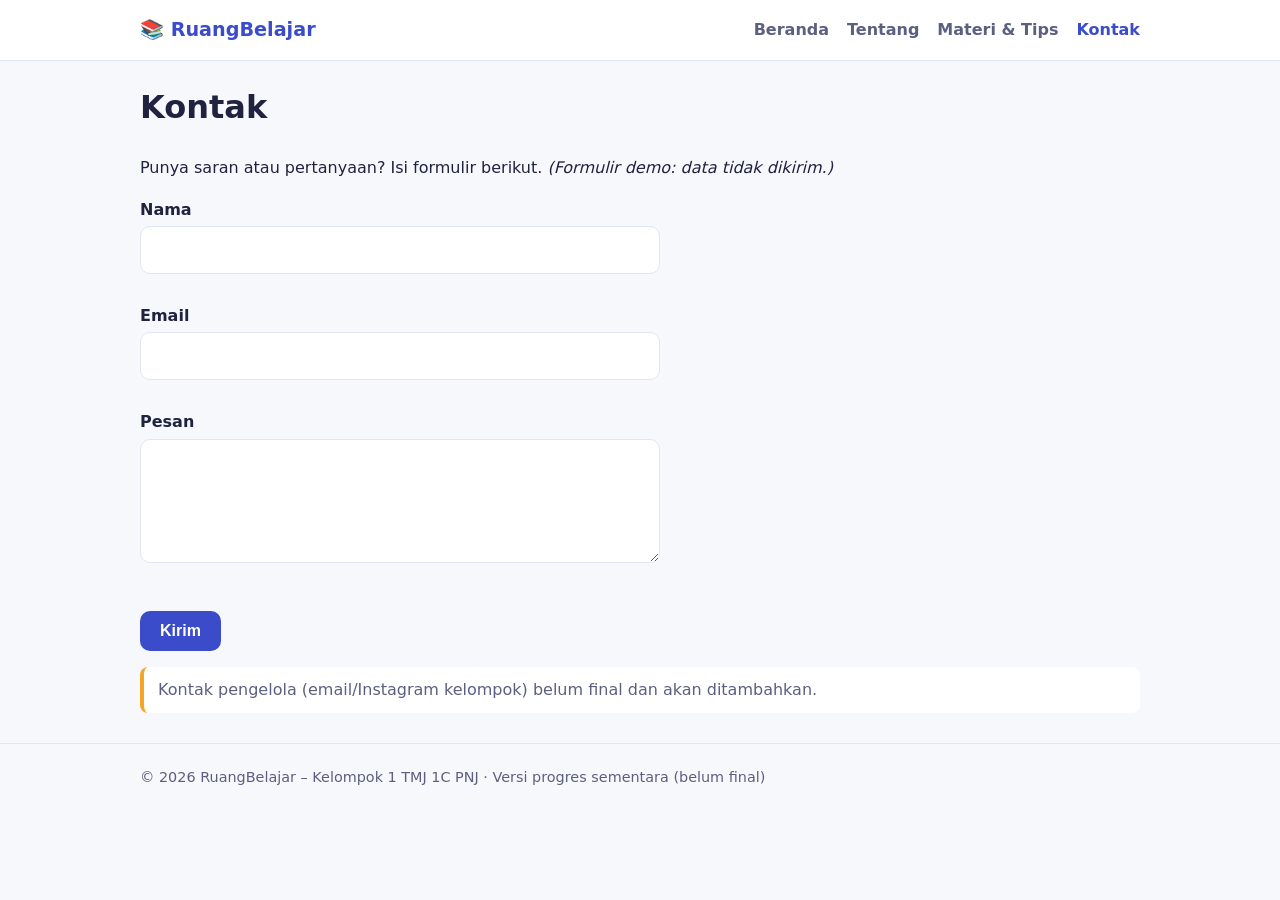
==== kontak.html @ 44ad8ecd "Add files via upload" ====
<!DOCTYPE html><html lang="id"><head><meta charset="utf-8"><meta name="viewport" content="width=device-width,initial-scale=1"><title>Kontak – RuangBelajar</title><link rel="stylesheet" href="style.css"></head><body>
<header><div class="wrap bar"><a class="logo" href="index.html">📚 RuangBelajar</a><button id="burger" aria-label="Menu">☰</button><nav><a href="index.html">Beranda</a><a href="tentang.html">Tentang</a><a href="materi.html">Materi &amp; Tips</a><a href="kontak.html">Kontak</a></nav></div></header>
<main class="wrap"><h1>Kontak</h1><p>Punya saran atau pertanyaan? Isi formulir berikut. <i>(Formulir demo: data tidak dikirim.)</i></p><form id="kontak" novalidate><label for="nama">Nama</label><input id="nama"><div class="err" id="e-nama"></div><label for="email">Email</label><input id="email" type="email"><div class="err" id="e-email"></div><label for="pesan">Pesan</label><textarea id="pesan" rows="4"></textarea><div class="err" id="e-pesan"></div><br><button class="btn" type="submit">Kirim</button><p class="ok" id="hasil"></p></form><p class="note">Kontak pengelola (email/Instagram kelompok) belum final dan akan ditambahkan.</p></main>
<footer><div class="wrap">© 2026 RuangBelajar – Kelompok 1 TMJ 1C PNJ · Versi progres sementara (belum final)</div></footer>
<script src="script.js"></script></body></html>
---- style.css ----
:root{--p:#3b4cca;--a:#f5a524;--bg:#f7f8fc;--t:#1f2340;--m:#5b6080;--c:#fff;--b:#e2e5f2}
@media(prefers-color-scheme:dark){:root{--bg:#14162b;--t:#eceefb;--m:#a9aed0;--c:#1e2140;--b:#303559;--p:#7f8cff}}
*{box-sizing:border-box}body{margin:0;font-family:system-ui,Segoe UI,Arial,sans-serif;background:var(--bg);color:var(--t);line-height:1.6}
a{color:var(--p)}.wrap{max-width:1040px;margin:auto;padding:0 20px}
header{background:var(--c);border-bottom:1px solid var(--b);position:sticky;top:0;z-index:5}
.bar{display:flex;align-items:center;justify-content:space-between;height:60px}
.logo{font-weight:800;font-size:1.2rem;color:var(--p);text-decoration:none}
nav a{margin-left:18px;text-decoration:none;color:var(--m);font-weight:600}nav a.on,nav a:hover{color:var(--p)}
#burger{display:none;background:none;border:1px solid var(--b);color:var(--t);font-size:1.3rem;border-radius:8px;padding:2px 10px}
.hero{padding:64px 0 48px}.hero h1{font-size:clamp(1.9rem,5vw,3rem);margin:.2em 0}.hero p{max-width:600px;color:var(--m);font-size:1.1rem}
.btn{display:inline-block;background:var(--p);color:#fff;border:0;border-radius:10px;padding:11px 20px;font-weight:700;text-decoration:none;cursor:pointer;font-size:1rem}
.btn.o{background:none;color:var(--p);border:2px solid var(--p);margin-left:8px}
.grid{display:grid;gap:16px;grid-template-columns:repeat(auto-fill,minmax(230px,1fr));margin:20px 0 40px}
.card{background:var(--c);border:1px solid var(--b);border-radius:14px;padding:18px}.card h3{margin:.3em 0}.card p{color:var(--m);margin:.3em 0}
.ic{font-size:1.8rem}.tag{font-size:.75rem;background:var(--b);border-radius:20px;padding:2px 10px;color:var(--m)}
.tag.s{background:var(--a);color:#222}.card.off{opacity:.6;border-style:dashed}
.tools{display:flex;gap:10px;flex-wrap:wrap;margin:20px 0}input,textarea,select{font:inherit;padding:10px;border:1px solid var(--b);border-radius:10px;background:var(--c);color:var(--t);width:100%}
.tools input{flex:1;min-width:200px;width:auto}.tools select{width:auto}
details{background:var(--c);border:1px solid var(--b);border-radius:12px;padding:12px 16px;margin:8px 0}summary{cursor:pointer;font-weight:700}
.note{background:var(--c);border-left:4px solid var(--a);padding:10px 14px;border-radius:8px;color:var(--m);margin:16px 0}
form{max-width:520px}label{display:block;font-weight:600;margin:14px 0 4px}.err{color:#d6336c;font-size:.85rem;min-height:1.1em}.ok{color:#2b9348;font-weight:700}
footer{border-top:1px solid var(--b);padding:22px 0;color:var(--m);font-size:.9rem;margin-top:30px}
@media(max-width:700px){#burger{display:block}nav{display:none;position:absolute;top:60px;left:0;right:0;background:var(--c);border-bottom:1px solid var(--b);padding:8px 20px}nav.open{display:block}nav a{display:block;margin:0;padding:10px 0}.btn.o{margin:8px 0 0}}
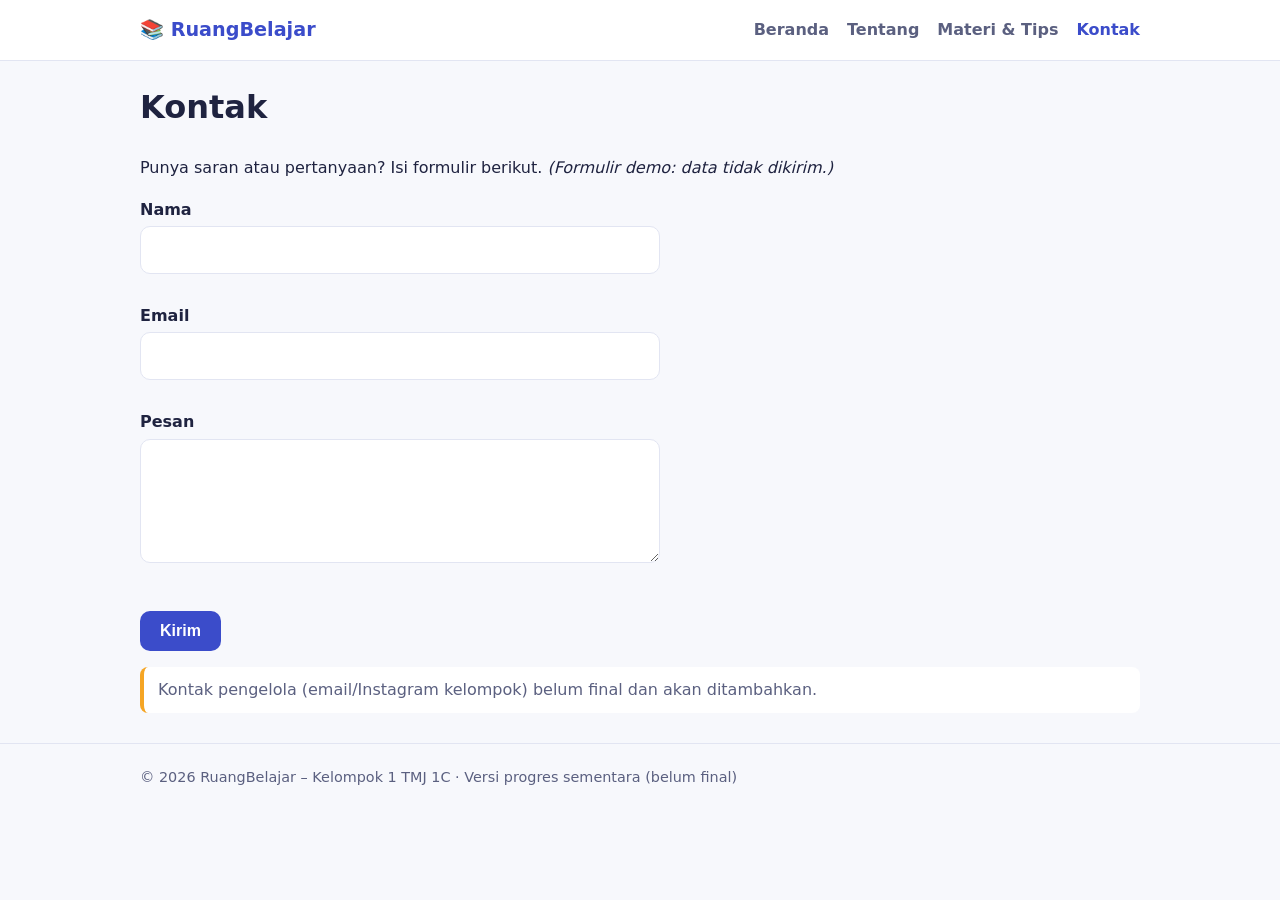
==== commit c69d932e: "Update kontak.html" ====
--- a/kontak.html
+++ b/kontak.html
@@ -1,5 +1,5 @@
 <!DOCTYPE html><html lang="id"><head><meta charset="utf-8"><meta name="viewport" content="width=device-width,initial-scale=1"><title>Kontak – RuangBelajar</title><link rel="stylesheet" href="style.css"></head><body>
 <header><div class="wrap bar"><a class="logo" href="index.html">📚 RuangBelajar</a><button id="burger" aria-label="Menu">☰</button><nav><a href="index.html">Beranda</a><a href="tentang.html">Tentang</a><a href="materi.html">Materi &amp; Tips</a><a href="kontak.html">Kontak</a></nav></div></header>
 <main class="wrap"><h1>Kontak</h1><p>Punya saran atau pertanyaan? Isi formulir berikut. <i>(Formulir demo: data tidak dikirim.)</i></p><form id="kontak" novalidate><label for="nama">Nama</label><input id="nama"><div class="err" id="e-nama"></div><label for="email">Email</label><input id="email" type="email"><div class="err" id="e-email"></div><label for="pesan">Pesan</label><textarea id="pesan" rows="4"></textarea><div class="err" id="e-pesan"></div><br><button class="btn" type="submit">Kirim</button><p class="ok" id="hasil"></p></form><p class="note">Kontak pengelola (email/Instagram kelompok) belum final dan akan ditambahkan.</p></main>
-<footer><div class="wrap">© 2026 RuangBelajar – Kelompok 1 TMJ 1C PNJ · Versi progres sementara (belum final)</div></footer>
-<script src="script.js"></script></body></html>+<footer><div class="wrap">© 2026 RuangBelajar – Kelompok 1 TMJ 1C · Versi progres sementara (belum final)</div></footer>
+<script src="script.js"></script></body></html>
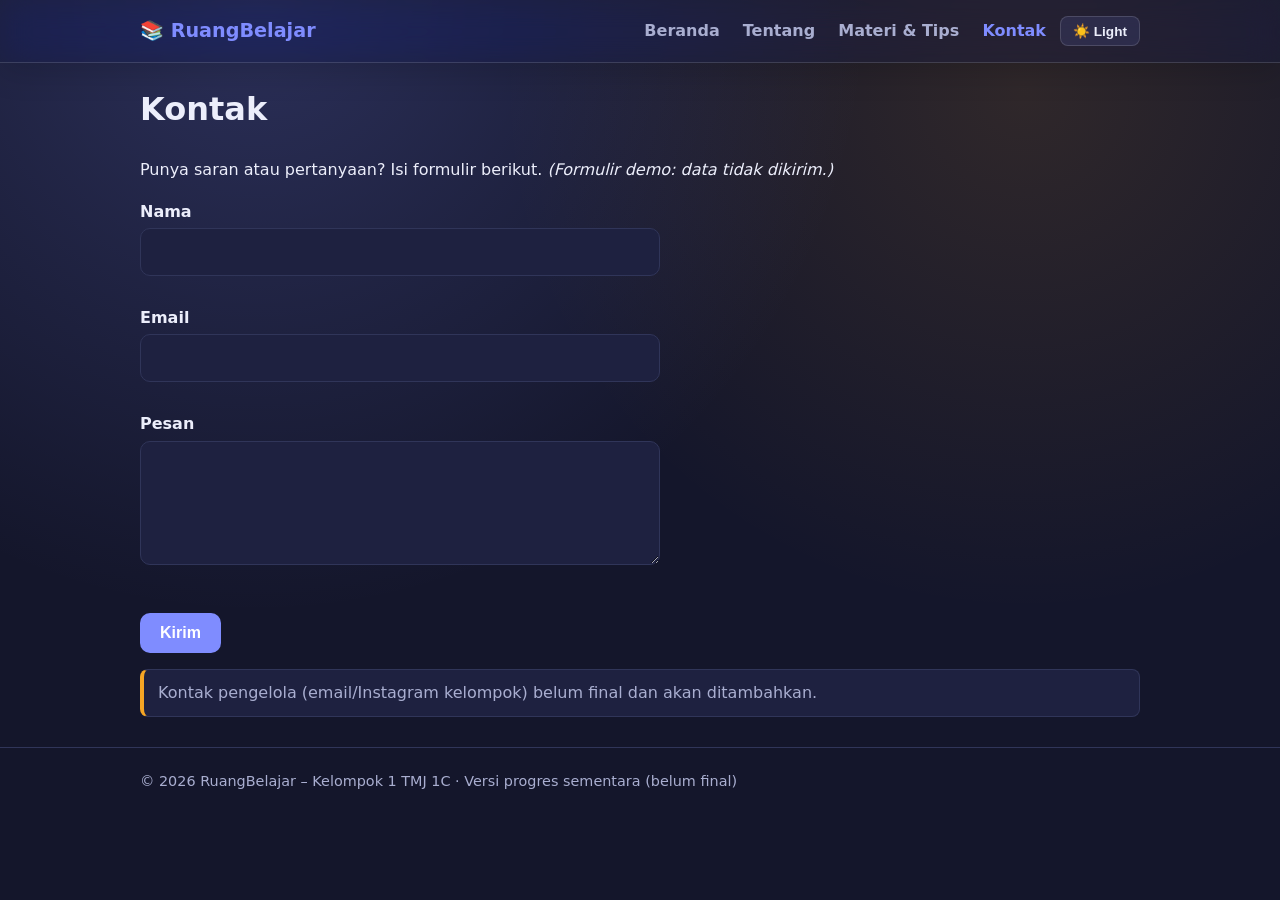
==== commit 31f6555d: "Update halaman materi, tambah data.json, glass navbar, dan dark/light mode" ====
--- a/kontak.html
+++ b/kontak.html
@@ -1,5 +1,57 @@
-<!DOCTYPE html><html lang="id"><head><meta charset="utf-8"><meta name="viewport" content="width=device-width,initial-scale=1"><title>Kontak – RuangBelajar</title><link rel="stylesheet" href="style.css"></head><body>
-<header><div class="wrap bar"><a class="logo" href="index.html">📚 RuangBelajar</a><button id="burger" aria-label="Menu">☰</button><nav><a href="index.html">Beranda</a><a href="tentang.html">Tentang</a><a href="materi.html">Materi &amp; Tips</a><a href="kontak.html">Kontak</a></nav></div></header>
-<main class="wrap"><h1>Kontak</h1><p>Punya saran atau pertanyaan? Isi formulir berikut. <i>(Formulir demo: data tidak dikirim.)</i></p><form id="kontak" novalidate><label for="nama">Nama</label><input id="nama"><div class="err" id="e-nama"></div><label for="email">Email</label><input id="email" type="email"><div class="err" id="e-email"></div><label for="pesan">Pesan</label><textarea id="pesan" rows="4"></textarea><div class="err" id="e-pesan"></div><br><button class="btn" type="submit">Kirim</button><p class="ok" id="hasil"></p></form><p class="note">Kontak pengelola (email/Instagram kelompok) belum final dan akan ditambahkan.</p></main>
-<footer><div class="wrap">© 2026 RuangBelajar – Kelompok 1 TMJ 1C · Versi progres sementara (belum final)</div></footer>
-<script src="script.js"></script></body></html>
+<!DOCTYPE html>
+<html lang="id">
+<head>
+  <meta charset="utf-8">
+  <meta name="viewport" content="width=device-width, initial-scale=1">
+  <title>Kontak – RuangBelajar</title>
+  <link rel="stylesheet" href="style.css">
+</head>
+<body>
+  <header>
+    <div class="wrap bar">
+      <a class="logo" href="index.html">📚 RuangBelajar</a>
+      <div class="nav-grup">
+        <nav>
+          <a href="index.html">Beranda</a>
+          <a href="tentang.html">Tentang</a>
+          <a href="materi.html">Materi &amp; Tips</a>
+          <a href="kontak.html">Kontak</a>
+        </nav>
+        <button id="theme-toggle" type="button" aria-label="Ganti Tema">☀️ Light</button>
+        <button id="burger" aria-label="Menu">☰</button>
+      </div>
+    </div>
+  </header>
+
+  <main class="wrap">
+    <h1>Kontak</h1>
+    <p>Punya saran atau pertanyaan? Isi formulir berikut. <i>(Formulir demo: data tidak dikirim.)</i></p>
+
+    <form id="kontak" novalidate>
+      <label for="nama">Nama</label>
+      <input id="nama">
+      <div class="err" id="e-nama"></div>
+
+      <label for="email">Email</label>
+      <input id="email" type="email">
+      <div class="err" id="e-email"></div>
+
+      <label for="pesan">Pesan</label>
+      <textarea id="pesan" rows="4"></textarea>
+      <div class="err" id="e-pesan"></div>
+
+      <br>
+      <button class="btn" type="submit">Kirim</button>
+      <p class="ok" id="hasil"></p>
+    </form>
+
+    <p class="note">Kontak pengelola (email/Instagram kelompok) belum final dan akan ditambahkan.</p>
+  </main>
+
+  <footer>
+    <div class="wrap">© 2026 RuangBelajar – Kelompok 1 TMJ 1C · Versi progres sementara (belum final)</div>
+  </footer>
+
+  <script src="script.js"></script>
+</body>
+</html>
--- a/style.css
+++ b/style.css
@@ -1,23 +1,453 @@
-:root{--p:#3b4cca;--a:#f5a524;--bg:#f7f8fc;--t:#1f2340;--m:#5b6080;--c:#fff;--b:#e2e5f2}
-@media(prefers-color-scheme:dark){:root{--bg:#14162b;--t:#eceefb;--m:#a9aed0;--c:#1e2140;--b:#303559;--p:#7f8cff}}
-*{box-sizing:border-box}body{margin:0;font-family:system-ui,Segoe UI,Arial,sans-serif;background:var(--bg);color:var(--t);line-height:1.6}
-a{color:var(--p)}.wrap{max-width:1040px;margin:auto;padding:0 20px}
-header{background:var(--c);border-bottom:1px solid var(--b);position:sticky;top:0;z-index:5}
-.bar{display:flex;align-items:center;justify-content:space-between;height:60px}
-.logo{font-weight:800;font-size:1.2rem;color:var(--p);text-decoration:none}
-nav a{margin-left:18px;text-decoration:none;color:var(--m);font-weight:600}nav a.on,nav a:hover{color:var(--p)}
-#burger{display:none;background:none;border:1px solid var(--b);color:var(--t);font-size:1.3rem;border-radius:8px;padding:2px 10px}
-.hero{padding:64px 0 48px}.hero h1{font-size:clamp(1.9rem,5vw,3rem);margin:.2em 0}.hero p{max-width:600px;color:var(--m);font-size:1.1rem}
-.btn{display:inline-block;background:var(--p);color:#fff;border:0;border-radius:10px;padding:11px 20px;font-weight:700;text-decoration:none;cursor:pointer;font-size:1rem}
-.btn.o{background:none;color:var(--p);border:2px solid var(--p);margin-left:8px}
-.grid{display:grid;gap:16px;grid-template-columns:repeat(auto-fill,minmax(230px,1fr));margin:20px 0 40px}
-.card{background:var(--c);border:1px solid var(--b);border-radius:14px;padding:18px}.card h3{margin:.3em 0}.card p{color:var(--m);margin:.3em 0}
-.ic{font-size:1.8rem}.tag{font-size:.75rem;background:var(--b);border-radius:20px;padding:2px 10px;color:var(--m)}
-.tag.s{background:var(--a);color:#222}.card.off{opacity:.6;border-style:dashed}
-.tools{display:flex;gap:10px;flex-wrap:wrap;margin:20px 0}input,textarea,select{font:inherit;padding:10px;border:1px solid var(--b);border-radius:10px;background:var(--c);color:var(--t);width:100%}
-.tools input{flex:1;min-width:200px;width:auto}.tools select{width:auto}
-details{background:var(--c);border:1px solid var(--b);border-radius:12px;padding:12px 16px;margin:8px 0}summary{cursor:pointer;font-weight:700}
-.note{background:var(--c);border-left:4px solid var(--a);padding:10px 14px;border-radius:8px;color:var(--m);margin:16px 0}
-form{max-width:520px}label{display:block;font-weight:600;margin:14px 0 4px}.err{color:#d6336c;font-size:.85rem;min-height:1.1em}.ok{color:#2b9348;font-weight:700}
-footer{border-top:1px solid var(--b);padding:22px 0;color:var(--m);font-size:.9rem;margin-top:30px}
-@media(max-width:700px){#burger{display:block}nav{display:none;position:absolute;top:60px;left:0;right:0;background:var(--c);border-bottom:1px solid var(--b);padding:8px 20px}nav.open{display:block}nav a{display:block;margin:0;padding:10px 0}.btn.o{margin:8px 0 0}}
+/* Default Awal: Mode Gelap (Dark Mode) */
+:root {
+  --bg: #14162b;
+  --bg-glow: radial-gradient(circle at 20% 0%, rgba(127, 140, 255, 0.22), transparent 45%),
+             radial-gradient(circle at 80% 10%, rgba(245, 165, 36, 0.12), transparent 40%);
+  --t: #eceefb;
+  --m: #a9aed0;
+  --c: #1e2140;
+  --b: #303559;
+  --p: #7f8cff;
+  --a: #f5a524;
+  --nav-bg: rgba(26, 29, 58, 0.45);
+  --nav-border: rgba(255, 255, 255, 0.14);
+}
+
+/* Mode Terang (Light Mode - Putih) */
+:root[data-theme="light"] {
+  --p: #3b4cca;
+  --a: #f5a524;
+  --bg: #ffffff;
+  --bg-glow: radial-gradient(circle at 20% 0%, rgba(59, 76, 202, 0.12), transparent 45%),
+             radial-gradient(circle at 80% 10%, rgba(245, 165, 36, 0.1), transparent 40%);
+  --t: #1f2340;
+  --m: #5b6080;
+  --c: #ffffff;
+  --b: #dcdfec;
+  --nav-bg: rgba(255, 255, 255, 0.55);
+  --nav-border: rgba(59, 76, 202, 0.16);
+}
+
+* {
+  box-sizing: border-box;
+}
+
+body {
+  margin: 0;
+  font-family: system-ui, Segoe UI, Arial, sans-serif;
+  background-color: var(--bg);
+  background-image: var(--bg-glow);
+  background-attachment: fixed;
+  color: var(--t);
+  line-height: 1.6;
+  transition: background-color 0.2s ease, color 0.2s ease;
+}
+
+a {
+  color: var(--p);
+}
+
+.wrap {
+  max-width: 1040px;
+  margin: auto;
+  padding: 0 20px;
+}
+
+/* Navbar Glassmorphism */
+header {
+  background: var(--nav-bg);
+  backdrop-filter: blur(16px) saturate(180%);
+  -webkit-backdrop-filter: blur(16px) saturate(180%);
+  border-bottom: 1px solid var(--nav-border);
+  box-shadow: 0 8px 32px rgba(0, 0, 0, 0.16);
+  position: sticky;
+  top: 0;
+  z-index: 10;
+}
+
+.bar {
+  display: flex;
+  align-items: center;
+  justify-content: space-between;
+  height: 62px;
+}
+
+.logo {
+  font-weight: 800;
+  font-size: 1.2rem;
+  color: var(--p);
+  text-decoration: none;
+}
+
+.nav-grup {
+  display: flex;
+  align-items: center;
+  gap: 14px;
+}
+
+nav a {
+  margin-left: 18px;
+  text-decoration: none;
+  color: var(--m);
+  font-weight: 600;
+}
+
+nav a.on,
+nav a:hover {
+  color: var(--p);
+}
+
+#theme-toggle {
+  background: rgba(127, 140, 255, 0.12);
+  border: 1px solid var(--nav-border);
+  color: var(--t);
+  border-radius: 8px;
+  padding: 6px 12px;
+  font-size: 0.85rem;
+  font-weight: 600;
+  cursor: pointer;
+  display: inline-flex;
+  align-items: center;
+  gap: 6px;
+}
+
+#theme-toggle:hover {
+  border-color: var(--p);
+  color: var(--p);
+}
+
+#burger {
+  display: none;
+  background: none;
+  border: 1px solid var(--nav-border);
+  color: var(--t);
+  font-size: 1.3rem;
+  border-radius: 8px;
+  padding: 2px 10px;
+  cursor: pointer;
+}
+
+.hero {
+  padding: 64px 0 48px;
+}
+
+.hero h1 {
+  font-size: clamp(1.9rem, 5vw, 3rem);
+  margin: 0.2em 0;
+}
+
+.hero p {
+  max-width: 600px;
+  color: var(--m);
+  font-size: 1.1rem;
+}
+
+.btn {
+  display: inline-block;
+  background: var(--p);
+  color: #fff;
+  border: 0;
+  border-radius: 10px;
+  padding: 11px 20px;
+  font-weight: 700;
+  text-decoration: none;
+  cursor: pointer;
+  font-size: 1rem;
+}
+
+.btn.o {
+  background: none;
+  color: var(--p);
+  border: 2px solid var(--p);
+  margin-left: 8px;
+}
+
+.grid {
+  display: grid;
+  gap: 16px;
+  grid-template-columns: repeat(auto-fill, minmax(230px, 1fr));
+  margin: 20px 0 40px;
+}
+
+.card {
+  background: var(--c);
+  border: 1px solid var(--b);
+  border-radius: 14px;
+  padding: 18px;
+  display: flex;
+  flex-direction: column;
+}
+
+.card h3 {
+  margin: 0.3em 0;
+}
+
+.card p {
+  color: var(--m);
+  margin: 0.3em 0;
+  flex: 1;
+}
+
+.ic {
+  font-size: 1.8rem;
+}
+
+.tag {
+  font-size: 0.75rem;
+  background: var(--b);
+  border-radius: 20px;
+  padding: 2px 10px;
+  color: var(--m);
+  align-self: flex-start;
+}
+
+.tag.s {
+  background: var(--a);
+  color: #222;
+}
+
+.card.off {
+  opacity: 0.6;
+  border-style: dashed;
+}
+
+/* Efek Kartu Materi Bisa Diklik */
+.card.bisa-diklik {
+  cursor: pointer;
+  transition: transform 0.15s ease, border-color 0.15s ease;
+}
+
+.card.bisa-diklik:hover {
+  transform: translateY(-3px);
+  border-color: var(--p);
+}
+
+.tools {
+  display: flex;
+  gap: 10px;
+  flex-wrap: wrap;
+  margin: 20px 0;
+}
+
+input,
+textarea,
+select {
+  font: inherit;
+  padding: 10px;
+  border: 1px solid var(--b);
+  border-radius: 10px;
+  background: var(--c);
+  color: var(--t);
+  width: 100%;
+}
+
+.tools input {
+  flex: 1;
+  min-width: 200px;
+  width: auto;
+}
+
+.tools select {
+  width: auto;
+}
+
+details {
+  background: var(--c);
+  border: 1px solid var(--b);
+  border-radius: 12px;
+  padding: 12px 16px;
+  margin: 8px 0;
+}
+
+summary {
+  cursor: pointer;
+  font-weight: 700;
+}
+
+.note {
+  background: var(--c);
+  border: 1px solid var(--b);
+  border-left: 4px solid var(--a);
+  padding: 10px 14px;
+  border-radius: 8px;
+  color: var(--m);
+  margin: 16px 0;
+}
+
+form {
+  max-width: 520px;
+}
+
+label {
+  display: block;
+  font-weight: 600;
+  margin: 14px 0 4px;
+}
+
+.err {
+  color: #d6336c;
+  font-size: 0.85rem;
+  min-height: 1.1em;
+}
+
+.ok {
+  color: #2b9348;
+  font-weight: 700;
+}
+
+footer {
+  border-top: 1px solid var(--b);
+  padding: 22px 0;
+  color: var(--m);
+  font-size: 0.9rem;
+  margin-top: 30px;
+}
+
+/* Komponen Kartu Materi, Tips Acak, Sumber Belajar, & Modal */
+.meta-row {
+  display: flex;
+  align-items: center;
+  gap: 8px;
+  flex-wrap: wrap;
+  margin: 6px 0;
+}
+
+.read-time {
+  font-size: 0.78rem;
+  color: var(--m);
+}
+
+.link-sumber {
+  display: inline-block;
+  margin-top: 10px;
+  font-weight: 700;
+  font-size: 0.9rem;
+  text-decoration: none;
+}
+
+.link-sumber:hover {
+  text-decoration: underline;
+}
+
+.tip-box {
+  background: var(--c);
+  border: 1px solid var(--b);
+  border-radius: 12px;
+  padding: 14px 18px;
+  margin: 14px 0;
+  display: flex;
+  align-items: center;
+  justify-content: space-between;
+  gap: 14px;
+  flex-wrap: wrap;
+}
+
+.tip-box p {
+  margin: 0;
+  font-weight: 500;
+  flex: 1;
+  min-width: 220px;
+}
+
+.tip-box .btn.o {
+  margin-left: 0;
+  padding: 8px 14px;
+  font-size: 0.9rem;
+}
+
+/* Modal Pop-up */
+.modal {
+  display: none;
+  position: fixed;
+  inset: 0;
+  background: rgba(15, 18, 36, 0.72);
+  backdrop-filter: blur(4px);
+  z-index: 20;
+  align-items: center;
+  justify-content: center;
+  padding: 20px;
+}
+
+.modal.show {
+  display: flex;
+}
+
+.modal-box {
+  background: var(--c);
+  border: 1px solid var(--b);
+  border-radius: 16px;
+  max-width: 600px;
+  width: 100%;
+  max-height: 85vh;
+  overflow-y: auto;
+  padding: 24px;
+  position: relative;
+}
+
+.close-btn {
+  position: absolute;
+  top: 16px;
+  right: 18px;
+  background: none;
+  border: 1px solid var(--b);
+  color: var(--t);
+  font-size: 1.4rem;
+  line-height: 1;
+  border-radius: 8px;
+  padding: 4px 10px;
+  cursor: pointer;
+}
+
+.modal-box h2 {
+  margin: 8px 0 12px;
+}
+
+.modal-box ul {
+  padding-left: 20px;
+  color: var(--t);
+}
+
+.modal-box li {
+  margin-bottom: 6px;
+}
+
+.m-ref {
+  margin-top: 18px;
+  padding-top: 12px;
+  border-top: 1px solid var(--b);
+  font-size: 0.85rem;
+  color: var(--m);
+}
+
+@media (max-width: 700px) {
+  #burger {
+    display: block;
+  }
+
+  nav {
+    display: none;
+    position: absolute;
+    top: 62px;
+    left: 0;
+    right: 0;
+    background: var(--nav-bg);
+    backdrop-filter: blur(16px) saturate(180%);
+    -webkit-backdrop-filter: blur(16px) saturate(180%);
+    border-bottom: 1px solid var(--nav-border);
+    padding: 8px 20px;
+  }
+
+  nav.open {
+    display: block;
+  }
+
+  nav a {
+    display: block;
+    margin: 0;
+    padding: 10px 0;
+  }
+
+  .btn.o {
+    margin: 8px 0 0;
+  }
+}
